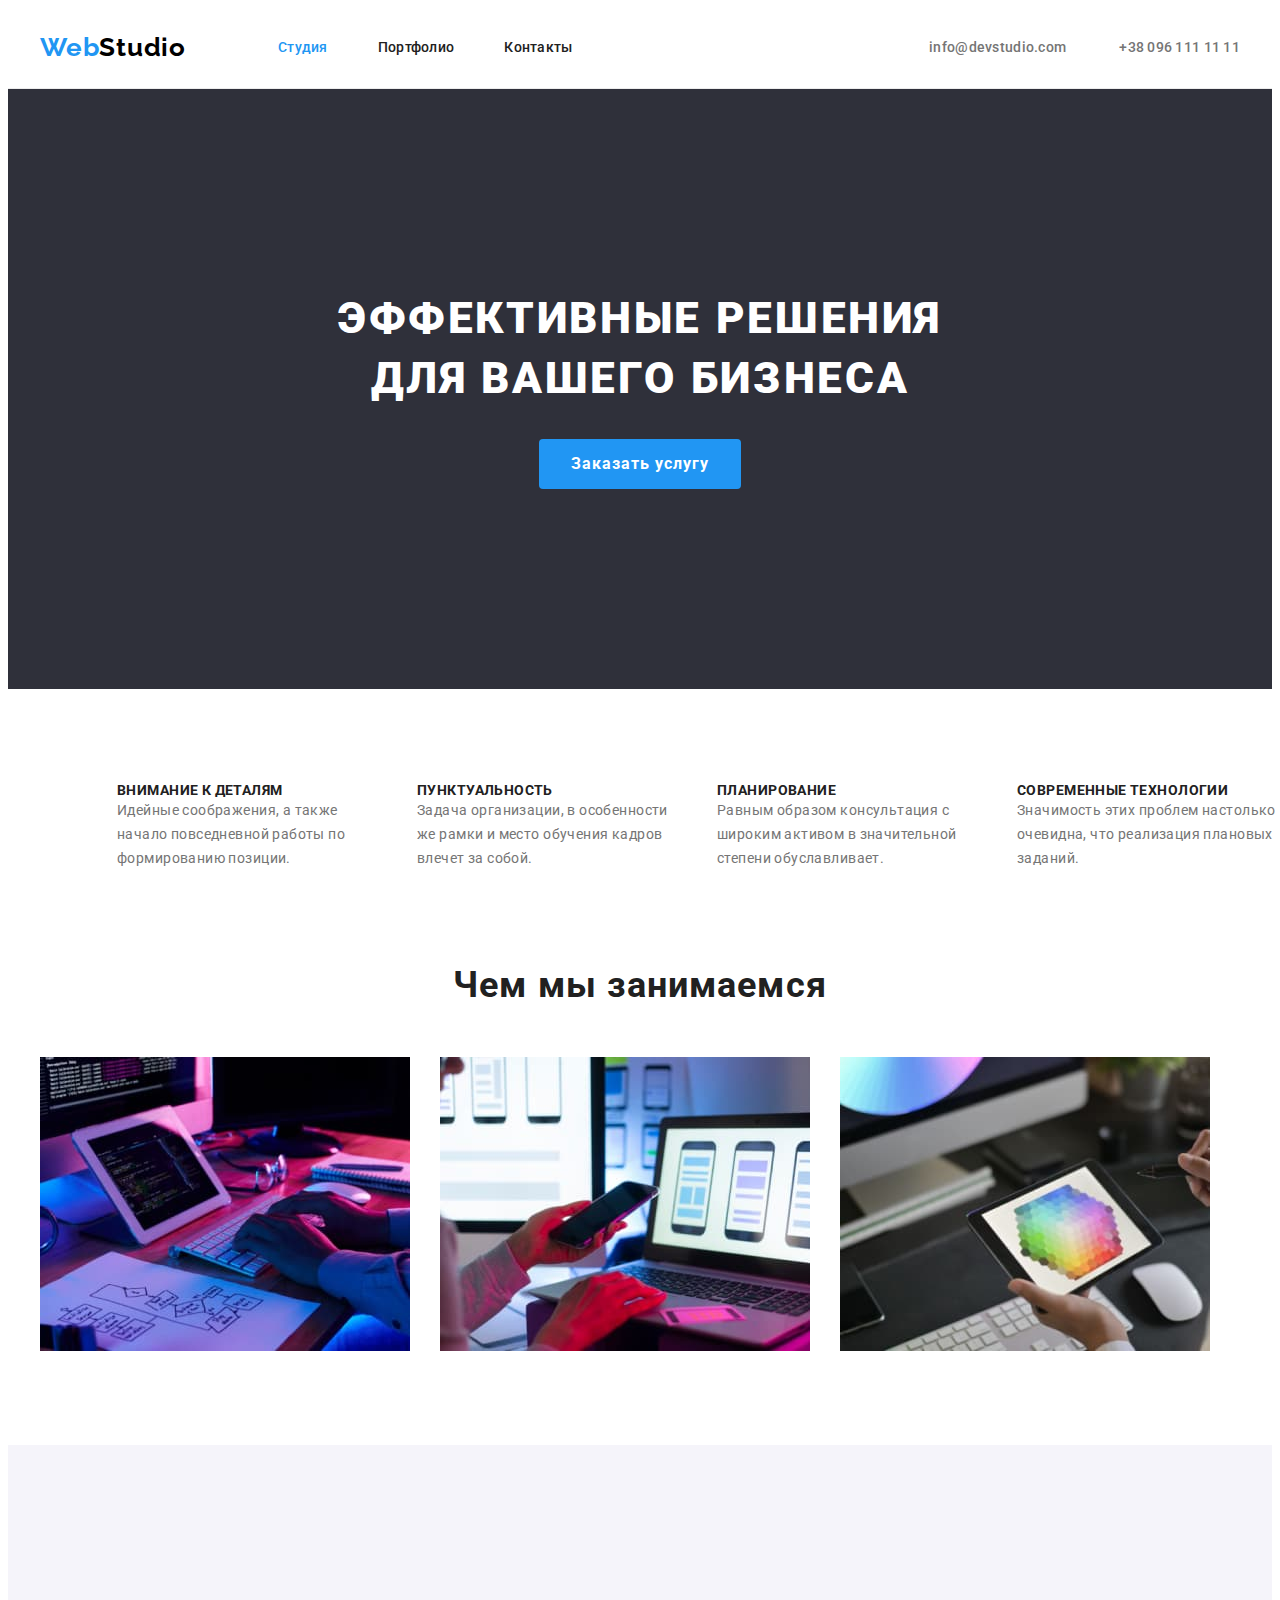
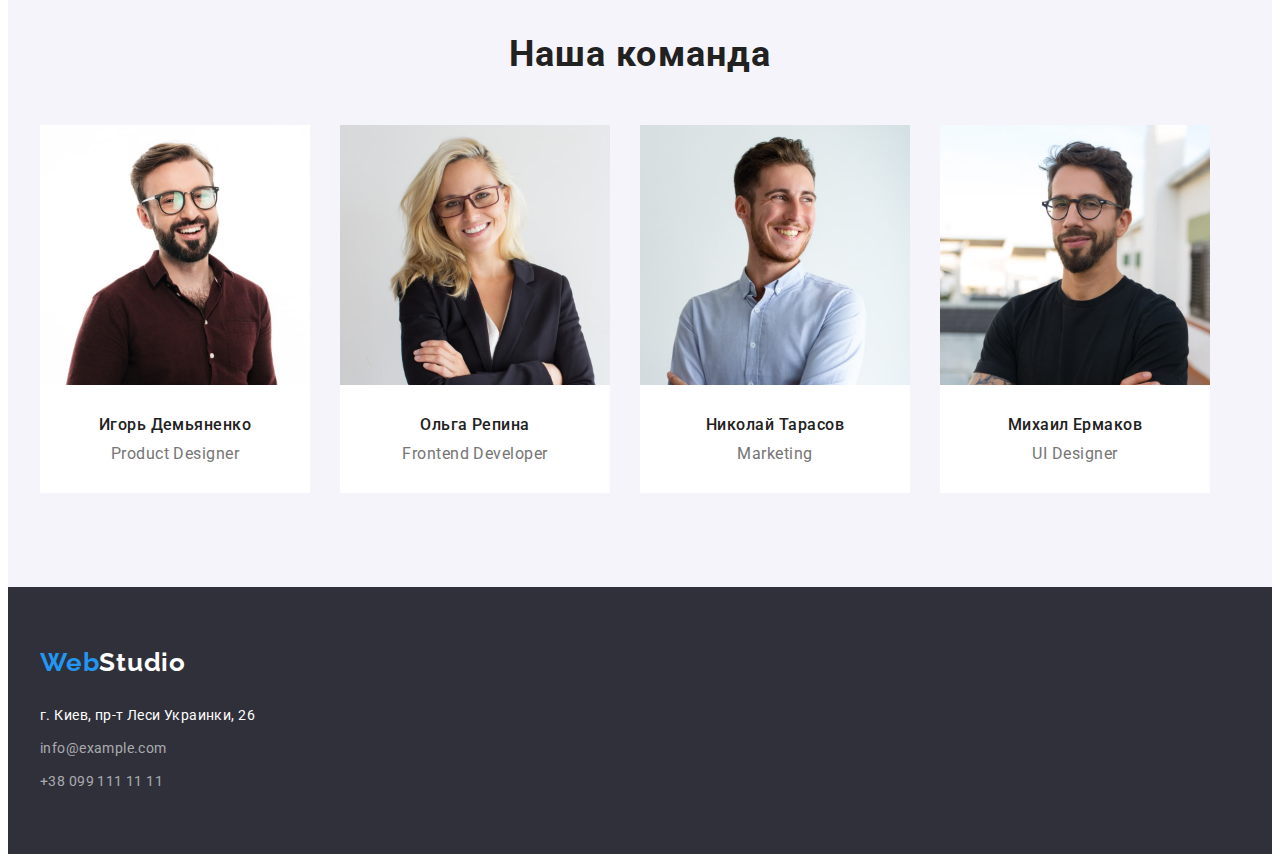
==== index.html @ a0f65e9c "homework №3" ====
<!DOCTYPE html>
<html lang="ru">
  <head>
    <meta charset="UTF-8" />
    <meta http-equiv="X-UA-Compatible" content="IE=edge" />
    <meta name="viewport" content="width=device-width, initial-scale=1.0" />
    <title>WebStudio</title>
    <!--Шрифти-->
    <link rel="preconnect" href="https://fonts.googleapis.com" />
    <link rel="preconnect" href="https://fonts.gstatic.com" crossorigin />
    <link
      href="https://fonts.googleapis.com/css2?family=Raleway:wght@700&family=Roboto:wght@400;500;700;900&display=swap"
      rel="stylesheet"
    />
    <!-- Normalize styles start - нормалізація стилів-->
    <link
      rel="stylesheet"
      href="https://cdnjs.cloudflare.com/ajax/libs/modern-normalize/1.1.0/modern-normalize.min.css"
      integrity="sha512-wpPYUAdjBVSE4KJnH1VR1HeZfpl1ub8YT/NKx4PuQ5NmX2tKuGu6U/JRp5y+Y8XG2tV+wKQpNHVUX03MfMFn9Q=="
      crossorigin="anonymous"
      referrerpolicy="no-referrer"
    />
    <!-- Normalize styles end -->

    <link rel="stylesheet" href="./css/styles.css" />
  </head>

  <body>
    <!--section header-->

    <header class="header">
      <div class="header-container container">
        <a class="header-logo logo link" href="./index.html"
          ><span class="logo-accent">Web</span><span class="logo-black">Studio</span></a
        >
        <nav class="header-nav">
          <ul class="header-list list">
            <li class="header-item">
              <a class="header-link link-page link" href="./index.html">Студия</a>
            </li>
            <li class="header-item">
              <a class="header-link link" href="./portfolio.html">Портфолио</a>
            </li>
            <li class="header-item">
              <a class="header-link link" href="">Контакты</a>
            </li>
          </ul>
        </nav>
        <div class="header-group">
          <a class="header-mail link" href="mailto:info@devstudio.com">info@devstudio.com</a>
          <a class="header-phone link" href="tel:+380961111111">+38 096 111 11 11</a>
        </div>
      </div>
    </header>

    <!-- Блок унікального контенту на сторінці Hero-->

    <main>
      <!-- section hat -->

      <section class="hat">
        <div class="container">
          <h1 class="hat-title">Эффективные решения для вашего бизнеса</h1>
          <button class="hat-btn" type="button">Заказать услугу</button>
        </div>
      </section>

      <!-- section about -->

      <section class="about">
        <div class="container">
          <ul class="about-list list">
            <li class="about-item">
              <h3 class="about-header">Внимание к деталям</h3>
              <p class="about-text">
                Идейные соображения, а также начало повседневной работы по формированию позиции.
              </p>
            </li>
            <li class="about-item">
              <h3 class="about-header">Пунктуальность</h3>
              <p class="about-text">
                Задача организации, в особенности же рамки и место обучения кадров влечет за собой.
              </p>
            </li>
            <li class="about-item">
              <h3 class="about-header">Планирование</h3>
              <p class="about-text">
                Равным образом консультация с широким активом в значительной степени обуславливает.
              </p>
            </li>
            <li class="about-item">
              <h3 class="about-header">Современные технологии</h3>
              <p class="about-text">
                Значимость этих проблем настолько очевидна, что реализация плановых заданий.
              </p>
            </li>
          </ul>
        </div>
      </section>

      <!-- section work-->

      <section class="work">
        <div class="container">
          <h2 class="work-header">Чем мы занимаемся</h2>

          <ul class="work-list list">
            <li class="work-list-item">
              <img src="./images/work/img-1.jpg" alt="Создание сайтов" width="370" height="294" />
            </li>
            <li class="work-list-item">
              <img src="./images/work/img-2.jpg" alt="Дизайн" width="370" height="294" />
            </li>
            <li class="work-list-item">
              <img
                src="./images/work/img-3.jpg"
                alt="Внешнее оформление"
                width="370"
                height="294"
              />
            </li>
          </ul>
        </div>
      </section>

      <!-- section command -->
      <section class="command">
        <div class="container">
          <h2 class="command-header">Наша команда</h2>

          <ul class="command-list list">
            <li class="command-list-item">
              <img
                src="./images/team/img-11.jpg"
                alt="Дизайнер продукта"
                width="270"
                height="260"
              />
              <h3 class="command-list-header">Игорь Демьяненко</h3>
              <p class="command-text" lang="en">Product Designer</p>
            </li>
            <li class="command-list-item">
              <img
                src="./images/team/img-12.jpg"
                alt="Фронтенд-разработчик"
                width="270"
                height="260"
              />
              <h3 class="command-list-header">Ольга Репина</h3>
              <p class="command-text" lang="en">Frontend Developer</p>
            </li>
            <li class="command-list-item">
              <img src="./images/team/img-13.jpg" alt="Маркетолог" width="270" height="260" />
              <h3 class="command-list-header">Николай Тарасов</h3>
              <p class="command-text" lang="en">Marketing</p>
            </li>
            <li class="command-list-item">
              <img
                src="./images/team/img-14.jpg"
                alt="Дизайнер пользовательского интерфейса"
                width="270"
                height="260"
              />
              <h3 class="command-list-header">Михаил Ермаков</h3>
              <p class="command-text" lang="en">UI Designer</p>
            </li>
          </ul>
        </div>
      </section>
    </main>

    <!-- section footer -->

    <footer class="footer">
      <div class="container">
        <a class="footer-logo logo link" href="./index.html"
          ><span class="logo-accent">Web</span><span class="logo-white">Studio</span></a
        >

        <ul class="footer-list list">
          <li class="footer-list-item">
            <a
              class="footer-adres link"
              href="https://goo.gl/maps/ohNzx2PxWjNoFHiMA"
              target="_blank"
              rel="noopener noreferrer"
            >
              г. Киев, пр-т Леси Украинки, 26
            </a>
          </li>
          <li class="footer-list-item">
            <a class="footer-mail link" href="mailto:info@example.com">info@example.com</a>
          </li>
          <li class="footer-list-item">
            <a class="footer-phone link" href="tel:+380991111111">+38 099 111 11 11</a>
          </li>
        </ul>
      </div>
    </footer>
  </body>
</html>
---- css/styles.css ----
:root {

 /* fonts */
    --main-font: "Roboto";
    --secondary-font: "Raleway";

/* logo colers */
    --logo-basic: #2196F3;
    --logo-black: #000000;
    --logo-white: #FFFFFF;

/* bg-colors  */
    --bg-general: #FFFFFF;
    --bg-secondery: #2F303A;
    --bg-main: #E5E5E5;
    --bg-command: #F5F4FA;
    --hat-hover: #188ce8;

    
/* text colors */
    --txt-title: #212121;
    --txt-general: #FFFFFF;
    --txt-secondery: #757575;
    --highlight-color: #2196F3;
    --footer-contact: rgba(255, 255, 255, 0.6);

/* line color */
    --header-line: #ECECEC;
    --item-line: #EEEEEE;
} 
 

/* body */
 
body {
    font-family: var(--main-font), sans-serif;
    font-size: 14px;
    line-height: 1.14;
    color: var(--txt-title);

}


/*reset */

h1,
h2,
h3,
h4,
p {
    margin: 0;
}

img {
    display: block;
    max-width: 100%;
    height: auto;
}

/* common styles start */

.container {
    width: 1200px;
    padding-left: 15px;
    padding-right: 15px;
    margin-left: auto;
    margin-right: auto;
}

.link {
    text-decoration: none;
}

.list {
    list-style: none;
    margin: 0;
    padding: 0;
}


/* logo, header, footer */

/* logo ======================= ЛОГОТИП  */

.logo {
    font-family: var(--secondary-font);
    font-weight: 700;
    font-size: 26px;
    line-height: 1.19;
    letter-spacing: 0.03em;
    color: var(--logo-basic);
}

.logo-black {
    color: var(--logo-black);
}

.logo-white {
    color: var(--logo-white);
}

/* header ========================ШАПКА */

.header {
    background-color: var(--bg-general);
    border-bottom: 1px solid var(--header-line);
}

.header-logo {
    margin-right: 92px;
    margin-top: 24px;
    margin-bottom: 25px;
}

.header-item:not(:last-child) {
    margin-right: 50px;
}

.header-link {
    display: block;
    padding-top: 32px;
    padding-bottom: 32px;
    font-weight: 500;
    font-size: 14px;
    line-height: 1.14;
    letter-spacing: 0.02em;
    color: var(--txt-title);
}

.header-link:hover,
.header-link:focus {
    color: var(--highlight-color);
}

.header-group {
    margin-left: auto;
}

.header-container {
    display: flex;
    align-items: center;
}

.header-list {
    display: flex;
}

.link-page {
    color: var(--highlight-color);
}

.header-phone {
    margin-left: 50px;
}

.header-mail,
.header-phone {
    font-weight: 500;
    font-size: 14px;
    line-height: 1.14;
    letter-spacing: 0.02em;
    color: var(--txt-secondery);
}

.header-mail:hover,
.header-mail:focus,
.header-phone:hover,
.header-phone:focus {
    color: var(--highlight-color);
}
 
/* footer ========================  ПОДВАЛ */

.footer {
    background-color: var(--bg-secondery);
    padding-top: 60px;
    padding-bottom: 60px;
}

.footer-list {
    margin-top: 20pt;
}

.footer-list-item:not(:last-child) {
    margin-bottom: 9px;
    margin-top: 0px;
}

.footer-adres,
.footer-mail,
.footer-phone {
    font-size: 14px;
    line-height: 1.71;
    letter-spacing: 0.03em;
}

.footer-adres {
    color: var(--txt-general);
}

.footer-mail,
.footer-phone {
    color: var(--footer-contact);
}


/*   main page ==================ГЛАВНАЯ СТРАНИЦА */

/* hat  */

.hat {
    background-color: var(--bg-secondery);
    padding-top: 200px;
    padding-bottom: 200px;
}

.hat-title {
    font-weight: 900;
    font-size: 44px;
    line-height: 1.36;
    text-align: center;
    letter-spacing: 0.06em;
    text-transform: uppercase;
    color: var(--txt-general);
    max-width: 650px;
    margin: 0 auto;
}

.hat-btn {
    font-family: var(--main-font), sans-serif;
    background-color: var(--highlight-color);
    font-weight: 700;
    font-size: 16px;
    line-height: 1.88;
    letter-spacing: 0.06em;
    color: var(--txt-general);
    display: block;
    margin-left: auto;
    margin-right: auto;
    margin-top: 30px;
    border-radius: 4px;
    border-style: none;
    padding: 10px 32px;
}

.hat-btn:hover,
.hat-btn:focus {
    background-color: var(--hat-hover);
    color: var(--txt-general);
}

/* about */

.about {
    padding: 94px;
}

.about-list {
    display: flex;
    padding-left: 0px;
    padding-right: 0px;
}

.about-item {
    width: 270px;
}

.about-item:not(:last-child) {
    margin-right: 30px;
}

.about-header {
    font-weight: 700;
    font-size: 14px;
    line-height: 1.14;
    letter-spacing: 0.03em;
    text-transform: uppercase;
    color: var(--txt-title);
    margin-right: 30px;
}

.about-text {
    font-size: 14px;
    line-height: 1.71;
    letter-spacing: 0.03em;
    color: var(--txt-secondery);
}

/* work */

.work-header {
    font-weight: 700;
    font-size: 36px;
    line-height: 1.17;
    text-align: center;
    letter-spacing: 0.03em;
    color: var(--txt-title);
    margin-bottom: 50px;
}

.work-list {
    display: flex;
    margin-bottom: 94px;
}

.work-list-item:not(:last-child) {
    margin-right: 30px;
}

/* command */

.command {
    background-color: var(--bg-command);
    padding-top: 94px;
    padding-bottom: 94px;
}

.command-list {
    display: flex;
}

.command-list-item {
    background-color: var(--bg-general);
}

.command-list-item:not(:last-child) {
    margin-right: 30px;
}

.command-header {
    font-weight: 700;
    font-size: 36px;
    line-height: 1.17;
    text-align: center;
    letter-spacing: 0.03em;
    color: var(--txt-title);
    padding-top: 94px;
    padding-bottom: 50px;
}

.command-list-header,
.command-text {
    font-size: 16px;
    line-height: 1.19;
    text-align: center;
    letter-spacing: 0.03em;
    color: var(--txt-title);
}

.command-list-header {
    font-weight: 500;
    color: var(--txt-title);
    padding-top: 30px;
    padding-bottom: 10px;
}

.command-text {
    color: var(--txt-secondery);
    padding-top: 0px;
    padding-bottom: 30px;
}


/* page portfolio ======================== СТРАНИЦА ПОРТФОЛИО  */

/* filter */

.portfolio-header {
    display: none;
}

/*  block portfolio-btn --- блок кнопок */

.portfolio-list {
    display: flex;
    justify-content: center;
    margin-left: auto;
    margin-left: auto;
}

.portfolio-item {
    margin-bottom: 50px;
    margin-top: 94pt;
}

.portfolio-item:not(:last-child) {
    margin-right: 8px;
}

.portfolio-btn {
    font-family: var(--main-font), sans-serif;
    background-color: var(--bg-command);
    font-weight: 500;
    font-size: 16px;
    line-height: 1.62;
    text-align: center;
    letter-spacing: 0.03em;
    color: var(--txt-title);
    cursor: pointer;
    padding: 6px 22px;
    border-radius: 4px;
    border-style: none;
}

.portfolio-btn:hover,
.portfolio-btn:focus {
    background-color: var(--highlight-color);
    color: var(--txt-general);
}

/*  block projects-list --- блок проэктов */

.projects-list {
    padding: 0;
    margin: 0;
    list-style: none;
    display: flex;
    flex-wrap: wrap;
    margin-left: -30px;
    margin-top: -30px;
}

.projects-item {
    background-color: var(--bg-general);
    outline: 1px solid var(--item-line);
    flex-basis: calc(100% / 3 - 30px);
    margin-left: 30px;
    margin-top: 30px;
}

.projects-content {
    padding: 20px 24px;
}

.projects-header {
    font-weight: 700;
    font-size: 18px;
    line-height: 2;
    letter-spacing: 0.06em;
    color: var(--txt-title);
}

.projects-text {
    font-size: 16px;
    line-height: 1.88;
    letter-spacing: 0.03em;
    color: var(--txt-secondery);
    margin-top: 4px;
}
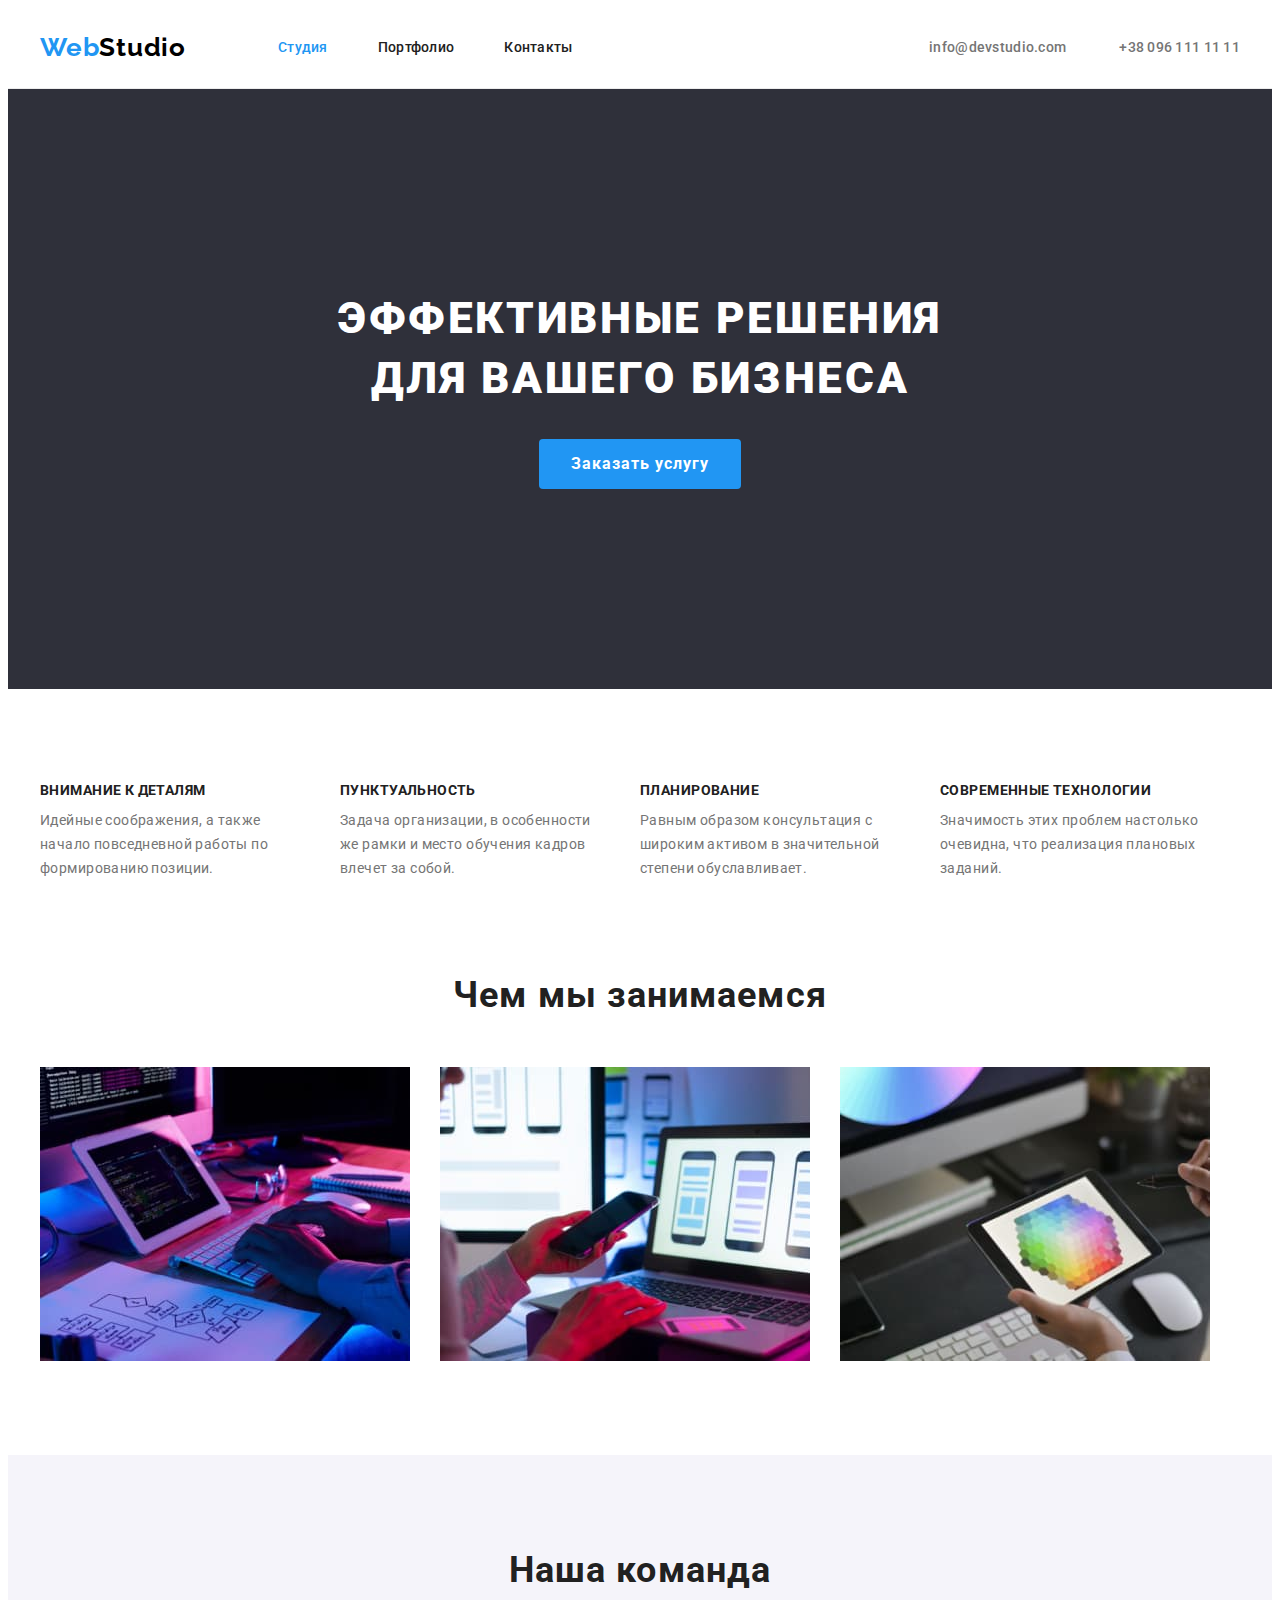
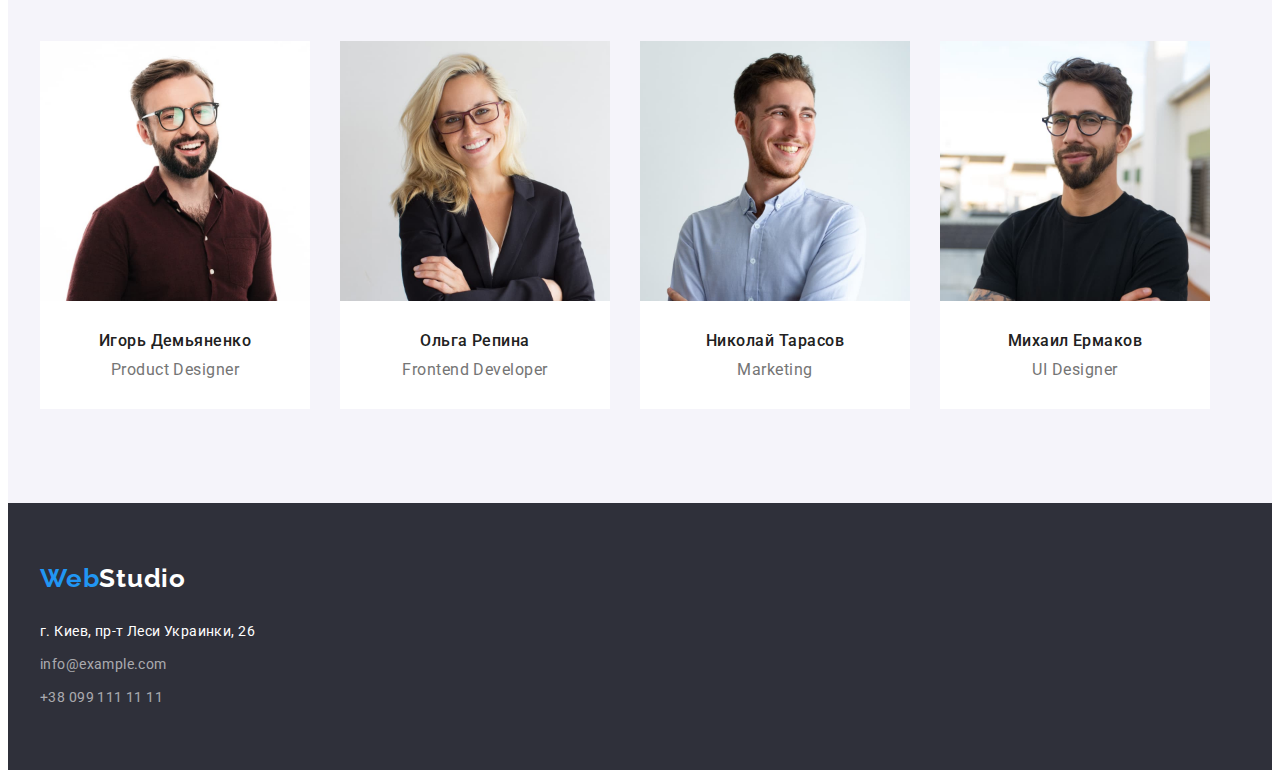
==== commit adc66812: "error correction" ====
--- a/index.html
+++ b/index.html
@@ -136,8 +136,10 @@
                 width="270"
                 height="260"
               />
-              <h3 class="command-list-header">Игорь Демьяненко</h3>
-              <p class="command-text" lang="en">Product Designer</p>
+              <div class="command-list-block">
+                <h3 class="command-list-header">Игорь Демьяненко</h3>
+                <p class="command-text" lang="en">Product Designer</p>
+              </div>
             </li>
             <li class="command-list-item">
               <img
@@ -146,13 +148,17 @@
                 width="270"
                 height="260"
               />
-              <h3 class="command-list-header">Ольга Репина</h3>
-              <p class="command-text" lang="en">Frontend Developer</p>
+              <div class="command-list-block">
+                <h3 class="command-list-header">Ольга Репина</h3>
+                <p class="command-text" lang="en">Frontend Developer</p>
+              </div>
             </li>
             <li class="command-list-item">
               <img src="./images/team/img-13.jpg" alt="Маркетолог" width="270" height="260" />
-              <h3 class="command-list-header">Николай Тарасов</h3>
-              <p class="command-text" lang="en">Marketing</p>
+              <div class="command-list-block">
+                <h3 class="command-list-header">Николай Тарасов</h3>
+                <p class="command-text" lang="en">Marketing</p>
+              </div>
             </li>
             <li class="command-list-item">
               <img
@@ -161,8 +167,10 @@
                 width="270"
                 height="260"
               />
-              <h3 class="command-list-header">Михаил Ермаков</h3>
-              <p class="command-text" lang="en">UI Designer</p>
+              <div class="command-list-block">
+                <h3 class="command-list-header">Михаил Ермаков</h3>
+                <p class="command-text" lang="en">UI Designer</p>
+              </div>
             </li>
           </ul>
         </div>
--- a/css/styles.css
+++ b/css/styles.css
@@ -37,7 +37,6 @@
     font-size: 14px;
     line-height: 1.14;
     color: var(--txt-title);
-
 }
 
 
@@ -49,6 +48,7 @@
 h4,
 p {
     margin: 0;
+    padding: 0;
 }
 
 img {
@@ -252,7 +252,7 @@
 /* about */
 
 .about {
-    padding: 94px;
+    padding: 94px 0;
 }
 
 .about-list {
@@ -276,7 +276,7 @@
     letter-spacing: 0.03em;
     text-transform: uppercase;
     color: var(--txt-title);
-    margin-right: 30px;
+    margin-bottom: 10px;
 }
 
 .about-text {
@@ -287,6 +287,12 @@
 }
 
 /* work */
+
+.work {
+    padding-top: 0px;
+    padding-bottom: 94px;
+}
+
 
 .work-header {
     font-weight: 700;
@@ -300,7 +306,6 @@
 
 .work-list {
     display: flex;
-    margin-bottom: 94px;
 }
 
 .work-list-item:not(:last-child) {
@@ -315,18 +320,6 @@
     padding-bottom: 94px;
 }
 
-.command-list {
-    display: flex;
-}
-
-.command-list-item {
-    background-color: var(--bg-general);
-}
-
-.command-list-item:not(:last-child) {
-    margin-right: 30px;
-}
-
 .command-header {
     font-weight: 700;
     font-size: 36px;
@@ -334,8 +327,19 @@
     text-align: center;
     letter-spacing: 0.03em;
     color: var(--txt-title);
-    padding-top: 94px;
-    padding-bottom: 50px;
+    margin-bottom: 50px;
+}
+
+.command-list {
+    display: flex;
+}
+
+.command-list-item {
+    background-color: var(--bg-general);
+}
+
+.command-list-item:not(:last-child) {
+    margin-right: 30px;
 }
 
 .command-list-header,
@@ -347,17 +351,19 @@
     color: var(--txt-title);
 }
 
+.command-list-block {
+    padding-top: 30px;
+    padding-bottom: 30px;
+}
+
 .command-list-header {
     font-weight: 500;
     color: var(--txt-title);
-    padding-top: 30px;
-    padding-bottom: 10px;
+    margin-bottom: 10px;
 }
 
 .command-text {
     color: var(--txt-secondery);
-    padding-top: 0px;
-    padding-bottom: 30px;
 }
 
 
@@ -369,19 +375,28 @@
     display: none;
 }
 
-/*  block portfolio-btn --- блок кнопок */
+/*  portfolio-filter --- блок кнопок */
+
+
+.portfolio-block {
+    padding-top: 94px;
+    padding-bottom: 94px;
+}
 
 .portfolio-list {
     display: flex;
     justify-content: center;
     margin-left: auto;
     margin-left: auto;
-}
-
+    margin-bottom: 50px;
+}
+
+/*
 .portfolio-item {
-    margin-bottom: 50px;
-    margin-top: 94pt;
-}
+    margin-bottom: 0px;
+    margin-top: 0pt;
+}
+*/
 
 .portfolio-item:not(:last-child) {
     margin-right: 8px;
@@ -408,7 +423,7 @@
     color: var(--txt-general);
 }
 
-/*  block projects-list --- блок проэктов */
+/*  projects-list --- блок проэктов */
 
 .projects-list {
     padding: 0;
